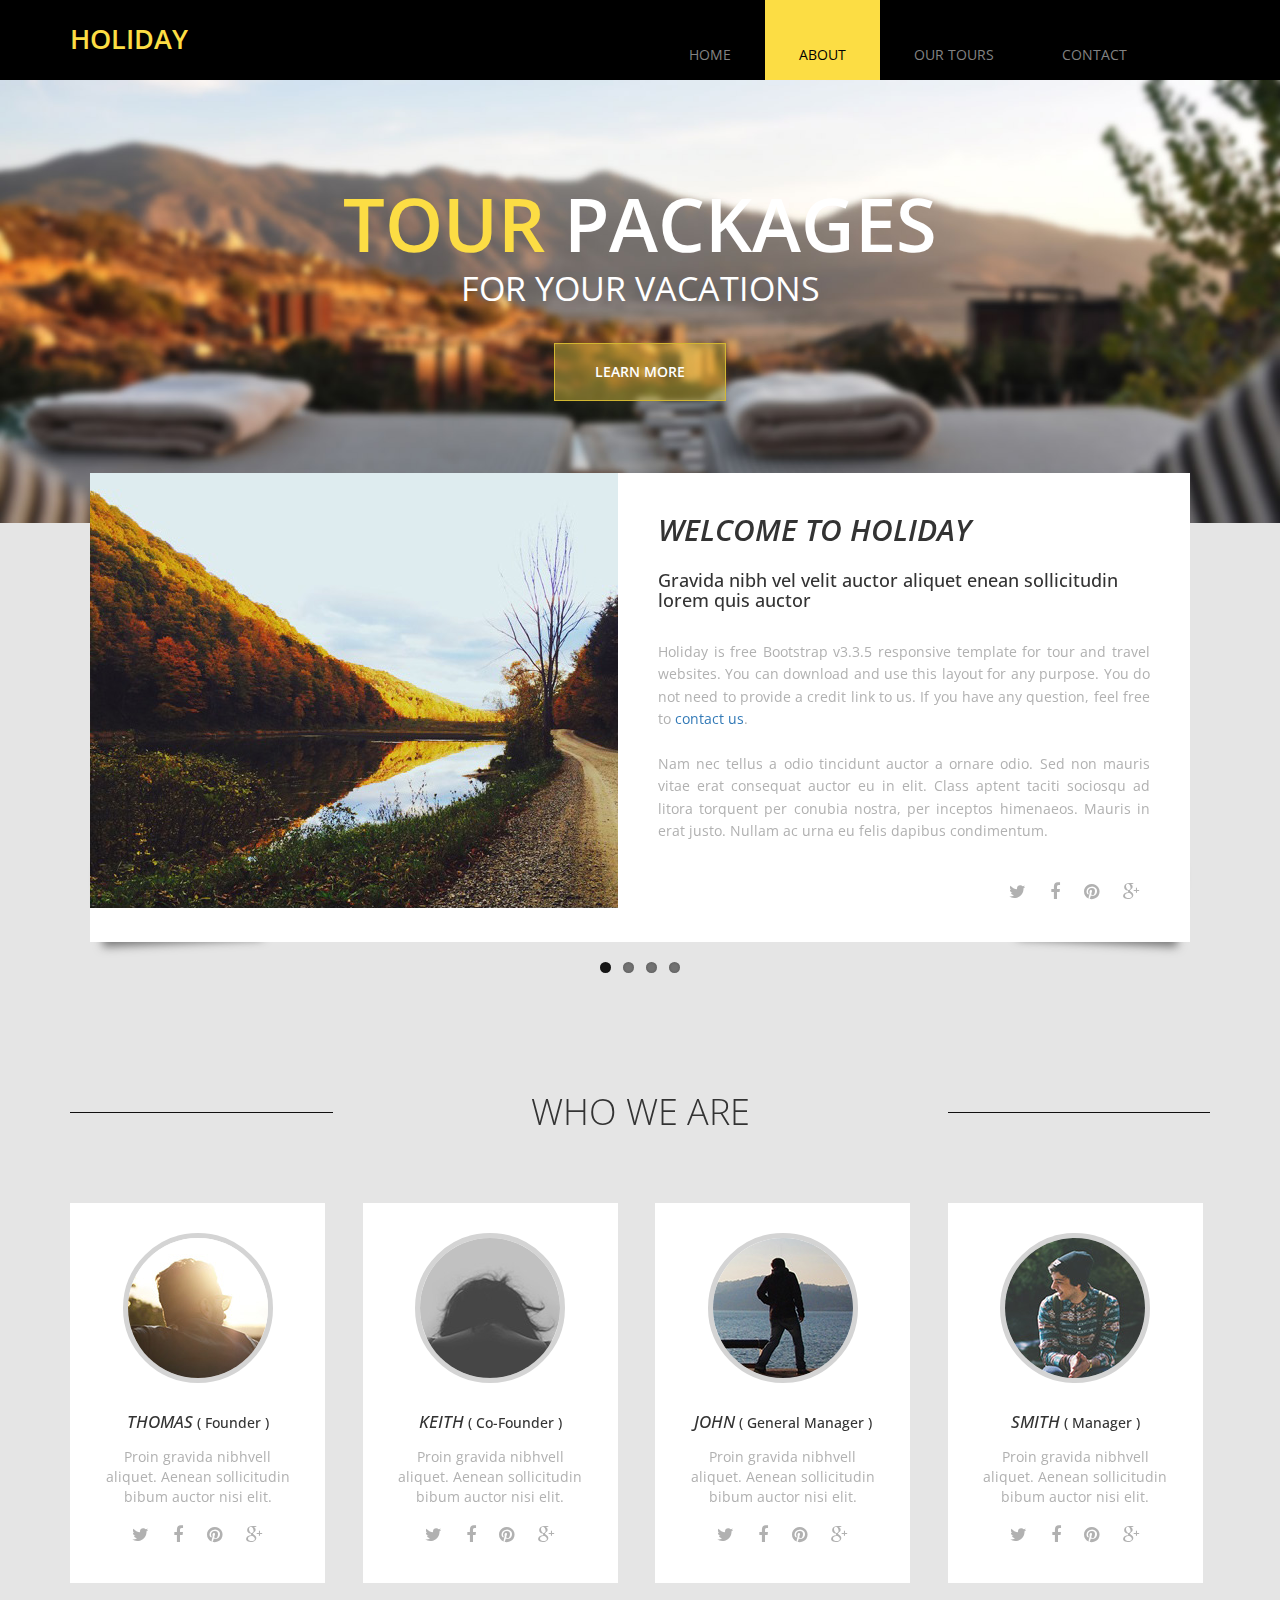
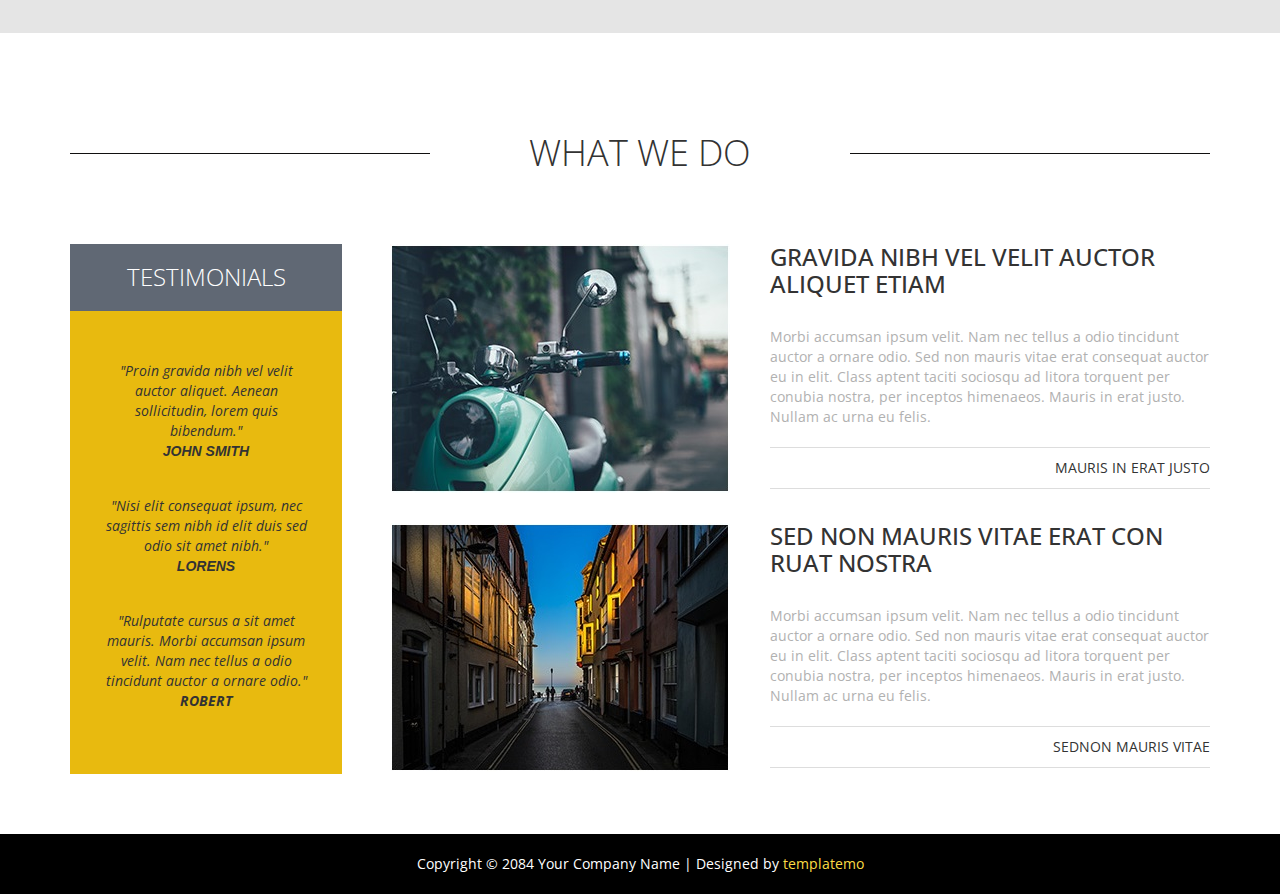
==== about.html @ 01694c29 "Initial commit" ====
<!DOCTYPE html>
<html lang="en">
<head>
  <meta charset="utf-8">
  <meta http-equiv="X-UA-Compatible" content="IE=edge">
  <meta name="viewport" content="width=device-width, initial-scale=1">
  <title>Holiday - About</title>
<!--
Holiday Template
http://www.templatemo.com/tm-475-holiday
-->
  <link href='http://fonts.googleapis.com/css?family=Open+Sans:400,300,400italic,600,700' rel='stylesheet' type='text/css'>
  <link href="css/font-awesome.min.css" rel="stylesheet">
  <link href="css/bootstrap.min.css" rel="stylesheet">
  <link href="css/bootstrap-datetimepicker.min.css" rel="stylesheet">  
  <link href="css/flexslider.css" rel="stylesheet">
  <link href="css/templatemo-style.css" rel="stylesheet">

  <!-- HTML5 shim and Respond.js for IE8 support of HTML5 elements and media queries -->
  <!-- WARNING: Respond.js doesn't work if you view the page via file:// -->
    <!--[if lt IE 9]>
    <script src="https://oss.maxcdn.com/html5shiv/3.7.2/html5shiv.min.js"></script>
    <script src="https://oss.maxcdn.com/respond/1.4.2/respond.min.js"></script>
    <![endif]-->

  </head>
  <body class="tm-gray-bg">
  	<!-- Header -->
  	<div class="tm-header">
  		<div class="container">
  			<div class="row">
  				<div class="col-lg-6 col-md-4 col-sm-3 tm-site-name-container">
  					<a href="#" class="tm-site-name">Holiday</a>	
  				</div>
	  			<div class="col-lg-6 col-md-8 col-sm-9">
	  				<div class="mobile-menu-icon">
		              <i class="fa fa-bars"></i>
		            </div>
	  				<nav class="tm-nav">
						<ul>
							<li><a href="index.html">Home</a></li>
							<li><a href="about.html" class="active">About</a></li>
							<li><a href="tours.html">Our Tours</a></li>
							<li><a href="contact.html">Contact</a></li>
						</ul>
					</nav>		
	  			</div>				
  			</div>
  		</div>	  	
  	</div>
	
	<!-- Banner -->
	<section class="tm-banner">
		<!-- Flexslider -->
		<div class="flexslider flexslider-banner">
		  <ul class="slides">
		    <li>
			    <div class="tm-banner-inner">
					<h1 class="tm-banner-title"><span class="tm-yellow-text">Tour</span> Packages</h1>
					<p class="tm-banner-subtitle">For Your Vacations</p>
					<a href="#more" class="tm-banner-link">Learn More</a>	
				</div>
		      <img src="img/banner-3.jpg" />
		    </li>
		    <li>
			    <div class="tm-banner-inner">
					<h1 class="tm-banner-title">Lorem <span class="tm-yellow-text">Ipsum</span> Dolor</h1>
					<p class="tm-banner-subtitle">Wonderful Destinations</p>
					<a href="#more" class="tm-banner-link">Learn More</a>	
				</div>
		      <img src="img/banner-2.jpg" />
		    </li>
		    <li>
			    <div class="tm-banner-inner">
					<h1 class="tm-banner-title">Proin <span class="tm-yellow-text">Gravida</span> Nibhvell</h1>
					<p class="tm-banner-subtitle">Velit Auctor</p>
					<a href="#more" class="tm-banner-link">Learn More</a>	
				</div>
		      <img src="img/banner-1.jpg" />
		    </li>
		  </ul>
		</div>		
	</section>

	<!-- gray bg -->	
	<section class="container tm-home-section-1" id="more">
		<div class="row">
			<!-- slider -->
			<div class="flexslider flexslider-about effect2">
			  <ul class="slides">
			    <li>
			      <img src="img/about-1.jpg" alt="image" />
			      <div class="flex-caption">
			      	<h2 class="slider-title">Welcome To Holiday</h2>
			      	<h3 class="slider-subtitle">Gravida nibh vel velit auctor aliquet enean sollicitudin lorem quis auctor</h3>
			      	<p class="slider-description">Holiday is free Bootstrap v3.3.5 responsive template for tour and travel websites. You can download and use this layout for any purpose. You do not need to provide a credit link to us. If you have any question, feel free to <a href="http://www.facebook.com/templatemo" target="_parent">contact us</a>. <br><br>
                    Nam nec tellus a odio tincidunt auctor a ornare odio. Sed non mauris vitae erat consequat auctor eu in elit. Class aptent taciti sociosqu ad litora torquent per conubia nostra, per inceptos himenaeos. Mauris in erat justo. Nullam ac urna eu felis dapibus condimentum.</p>
			      	<div class="slider-social">
			      		<a href="#" class="tm-social-icon"><i class="fa fa-twitter"></i></a>
			      		<a href="#" class="tm-social-icon"><i class="fa fa-facebook"></i></a>
			      		<a href="#" class="tm-social-icon"><i class="fa fa-pinterest"></i></a>
			      		<a href="#" class="tm-social-icon"><i class="fa fa-google-plus"></i></a>
			      	</div>
			      </div>			      
			    </li>
			    <li>
			      <img src="img/about-1.jpg" alt="image" />
			      <div class="flex-caption">
			      	<h2 class="slider-title">Thank you for choosing us!</h2>
			      	<h3 class="slider-subtitle">Gravida nibh vel velit auctor aliquet enean sollicitudin lorem quis auctor, nisi elit consequat ipsum</h3>
			      	<p class="slider-description">Morbi accumsan ipsum velit. Nam nec tellus a odio tincidunt auctor a ornare odio. Sed non mauris vitae erat consequat auctor eu in elit. Class aptent taciti sociosqu ad litora torquent per conubia nostra, per inceptos himenaeos.<br><br>
                    Mauris in erat justo. Nullam ac urna eu felis dapibus condimentum sit amet a augue. Sed non neque elit. Sed ut imperdiet nisi. Proin condimentum fermentum nunc. Etiam pharetra, erat sed fermentum feugiat, velit mauris gestas quam, ut aliquam massa nisi.</p>
			      	<div class="slider-social">
			      		<a href="#" class="tm-social-icon"><i class="fa fa-twitter"></i></a>
			      		<a href="#" class="tm-social-icon"><i class="fa fa-facebook"></i></a>
			      		<a href="#" class="tm-social-icon"><i class="fa fa-pinterest"></i></a>
			      		<a href="#" class="tm-social-icon"><i class="fa fa-google-plus"></i></a>
			      	</div>
			      </div>			      
			    </li>
			    <li>
			      <img src="img/about-1.jpg" alt="image" />
			      <div class="flex-caption">
			      	<h2 class="slider-title">More Programs to come</h2>
			      	<h3 class="slider-subtitle">Gravida nibh vel velit auctor aliquet enean sollicitudin lorem quis auctor, nisi elit consequat ipsum</h3>
			      	<p class="slider-description">Morbi accumsan ipsum velit. Nam nec tellus a odio tincidunt auctor a ornare odio. Sed non mauris vitae erat consequat auctor eu in elit. Class aptent taciti sociosqu ad litora torquent per conubia nostra, per inceptos himenaeos. Mauris in erat justo. Nullam ac urna eu felis dapibus condimentum sit amet a augue. Sed non neque elit. Sed ut imperdiet nisi. Proin condimentum fermentum nunc. Etiam pharetra, erat sed fermentum feugiat, velit mauris gestas quam, ut aliquam massa nisi.</p>
			      	<div class="slider-social">
			      		<a href="#" class="tm-social-icon"><i class="fa fa-twitter"></i></a>
			      		<a href="#" class="tm-social-icon"><i class="fa fa-facebook"></i></a>
			      		<a href="#" class="tm-social-icon"><i class="fa fa-pinterest"></i></a>
			      		<a href="#" class="tm-social-icon"><i class="fa fa-google-plus"></i></a>
			      	</div>
			      </div>			      
			    </li>
			    <li>
			      <img src="img/about-1.jpg" alt="image" />
			      <div class="flex-caption">
			      	<h2 class="slider-title">Tour and Travel</h2>
			      	<h3 class="slider-subtitle">Gravida nibh vel velit auctor aliquet enean sollicitudin lorem quis auctor, nisi elit consequat ipsum</h3>
			      	<p class="slider-description">Morbi accumsan ipsum velit. Nam nec tellus a odio tincidunt auctor a ornare odio. Sed non mauris vitae erat consequat auctor eu in elit. Class aptent taciti sociosqu ad litora torquent per conubia nostra, per inceptos himenaeos. Mauris in erat justo. Nullam ac urna eu felis dapibus condimentum sit amet a augue. Sed non neque elit. Sed ut imperdiet nisi. Proin condimentum fermentum nunc. Etiam pharetra, erat sed fermentum feugiat, velit mauris gestas quam, ut aliquam massa nisi.</p>
			      	<div class="slider-social">
			      		<a href="#" class="tm-social-icon"><i class="fa fa-twitter"></i></a>
			      		<a href="#" class="tm-social-icon"><i class="fa fa-facebook"></i></a>
			      		<a href="#" class="tm-social-icon"><i class="fa fa-pinterest"></i></a>
			      		<a href="#" class="tm-social-icon"><i class="fa fa-google-plus"></i></a>
			      	</div>
			      </div>			      
			    </li>
			  </ul>
			</div>
		</div>
	
		<div class="section-margin-top about-section">
			<div class="row">				
				<div class="tm-section-header">
					<div class="col-lg-3 col-md-3 col-sm-3"><hr></div>
					<div class="col-lg-6 col-md-6 col-sm-6"><h2 class="tm-section-title">Who We Are</h2></div>
					<div class="col-lg-3 col-md-3 col-sm-3"><hr></div>	
				</div>
			</div>
			<div class="row">
				<div class="col-lg-3 col-md-3 col-sm-6 col-xs-12">
					<div class="tm-about-box-1">
						<a href="#"><img src="img/about-4.jpg" alt="img" class="tm-about-box-1-img"></a>
						<h3 class="tm-about-box-1-title">Thomas <span>( Founder )</span></h3>
						<p class="margin-bottom-15 gray-text">Proin gravida nibhvell aliquet. Aenean sollicitudin bibum auctor nisi elit.</p>
						<div class="gray-text">
							<a href="#" class="tm-social-icon"><i class="fa fa-twitter"></i></a>
							<a href="#" class="tm-social-icon"><i class="fa fa-facebook"></i></a>
							<a href="#" class="tm-social-icon"><i class="fa fa-pinterest"></i></a>
							<a href="#" class="tm-social-icon"><i class="fa fa-google-plus"></i></a>
						</div>
					</div>
				</div>
				<div class="col-lg-3 col-md-3 col-sm-6 col-xs-12">
					<div class="tm-about-box-1">
						<a href="#"><img src="img/about-5.jpg" alt="img" class="tm-about-box-1-img"></a>
						<h3 class="tm-about-box-1-title">Keith <span>( Co-Founder )</span></h3>
						<p class="margin-bottom-15 gray-text">Proin gravida nibhvell aliquet. Aenean sollicitudin bibum auctor nisi elit.</p>
						<div class="gray-text">
							<a href="#" class="tm-social-icon"><i class="fa fa-twitter"></i></a>
							<a href="#" class="tm-social-icon"><i class="fa fa-facebook"></i></a>
							<a href="#" class="tm-social-icon"><i class="fa fa-pinterest"></i></a>
							<a href="#" class="tm-social-icon"><i class="fa fa-google-plus"></i></a>
						</div>
					</div>
				</div>
				<div class="col-lg-3 col-md-3 col-sm-6 col-xs-12">
					<div class="tm-about-box-1">
						<a href="#"><img src="img/about-6.jpg" alt="img" class="tm-about-box-1-img"></a>
						<h3 class="tm-about-box-1-title">John <span>( General Manager )</span></h3>
						<p class="margin-bottom-15 gray-text">Proin gravida nibhvell aliquet. Aenean sollicitudin bibum auctor nisi elit.</p>
						<div class="gray-text">
							<a href="#" class="tm-social-icon"><i class="fa fa-twitter"></i></a>
							<a href="#" class="tm-social-icon"><i class="fa fa-facebook"></i></a>
							<a href="#" class="tm-social-icon"><i class="fa fa-pinterest"></i></a>
							<a href="#" class="tm-social-icon"><i class="fa fa-google-plus"></i></a>
						</div>
					</div>
				</div>
				<div class="col-lg-3 col-md-3 col-sm-6 col-xs-12">
					<div class="tm-about-box-1">
						<a href="#"><img src="img/about-7.jpg" alt="img" class="tm-about-box-1-img"></a>
						<h3 class="tm-about-box-1-title">Smith <span>( Manager )</span></h3>
						<p class="margin-bottom-15 gray-text">Proin gravida nibhvell aliquet. Aenean sollicitudin bibum auctor nisi elit.</p>
						<div class="gray-text">
							<a href="#" class="tm-social-icon"><i class="fa fa-twitter"></i></a>
							<a href="#" class="tm-social-icon"><i class="fa fa-facebook"></i></a>
							<a href="#" class="tm-social-icon"><i class="fa fa-pinterest"></i></a>
							<a href="#" class="tm-social-icon"><i class="fa fa-google-plus"></i></a>
						</div>
					</div>
				</div>
			</div>		
		</div>
	</section>		
	
	<!-- white bg -->
	<section class="tm-white-bg section-padding-bottom">
		<div class="container">
			<div class="row">
				<div class="tm-section-header section-margin-top">
					<div class="col-lg-4 col-md-3 col-sm-3"><hr></div>
					<div class="col-lg-4 col-md-6 col-sm-6"><h2 class="tm-section-title">What we do</h2></div>
					<div class="col-lg-4 col-md-3 col-sm-3"><hr></div>	
				</div>				
			</div>
			<div class="row">
				<!-- Testimonial -->
				<div class="col-lg-12">
					<div class="tm-what-we-do-right">
						<div class="tm-about-box-2 margin-bottom-30">
							<img src="img/about-2.jpg" alt="image" class="tm-about-box-2-img">
							<div class="tm-about-box-2-text">
								<h3 class="tm-about-box-2-title">Gravida Nibh Vel Velit Auctor Aliquet Etiam</h3>
				                <p class="tm-about-box-2-description gray-text">Morbi accumsan ipsum velit. Nam nec tellus a odio tincidunt auctor a ornare odio. Sed non mauris vitae erat consequat auctor eu in elit. Class aptent taciti sociosqu ad litora torquent per conubia nostra, per inceptos himenaeos. Mauris in erat justo. Nullam ac urna eu felis.</p>
				                <p class="tm-about-box-2-footer">Mauris In Erat Justo</p>	
							</div>		                
						</div>
						<div class="tm-about-box-2">
							<img src="img/about-3.jpg" alt="image" class="tm-about-box-2-img">
							<div class="tm-about-box-2-text">
								<h3 class="tm-about-box-2-title">Sed Non Mauris Vitae Erat Con Ruat Nostra</h3>
				                <p class="tm-about-box-2-description gray-text">Morbi accumsan ipsum velit. Nam nec tellus a odio tincidunt auctor a ornare odio. Sed non mauris vitae erat consequat auctor eu in elit. Class aptent taciti sociosqu ad litora torquent per conubia nostra, per inceptos himenaeos. Mauris in erat justo. Nullam ac urna eu felis.</p>
				                <p class="tm-about-box-2-footer">Sednon Mauris Vitae</p>	
							</div>		                
						</div>
					</div>
					<div class="tm-testimonials-box">
						<h3 class="tm-testimonials-title">Testimonials</h3>
						<div class="tm-testimonials-content">
							<div class="tm-testimonial">
								<p>"Proin gravida nibh vel velit auctor aliquet. Aenean sollicitudin, lorem quis bibendum."</p>
		                		<strong class="text-uppercase">John Smith</strong>	
							</div>
							<div class="tm-testimonial">
								<p>"Nisi elit consequat ipsum, nec sagittis sem nibh id elit duis sed odio sit amet nibh."</p>
			                	<strong class="text-uppercase">Lorens</strong>		
							</div>
	       					<div class="tm-testimonial">
	       						<p>"Rulputate cursus a sit amet mauris. Morbi accumsan ipsum velit. Nam nec tellus a odio tincidunt auctor a ornare odio."<p>
	                			<strong class="text-uppercase">Robert</strong>
	       					</div>                	
						</div>
					</div>	
				</div>							
			</div>			
		</div>
	</section>
	<footer class="tm-black-bg">
		<div class="container">
			<div class="row">
				<p class="tm-copyright-text">Copyright &copy; 2084 Your Company Name 
                
                | Designed by <a rel="nofollow" href="http://www.templatemo.com" target="_parent">templatemo</a></p>
			</div>
		</div>		
	</footer>
	<script type="text/javascript" src="js/jquery-1.11.2.min.js"></script>      		<!-- jQuery -->
  	<script type="text/javascript" src="js/bootstrap.min.js"></script>					<!-- bootstrap js -->
  	<script type="text/javascript" src="js/jquery.flexslider-min.js"></script>			<!-- flexslider js -->
  	<script type="text/javascript" src="js/templatemo-script.js"></script>      		<!-- Templatemo Script -->
	<script>
		$(function() {

			// https://css-tricks.com/snippets/jquery/smooth-scrolling/
		  	$('a[href*=#]:not([href=#])').click(function() {
			    if (location.pathname.replace(/^\//,'') == this.pathname.replace(/^\//,'') && location.hostname == this.hostname) {
			      var target = $(this.hash);
			      target = target.length ? target : $('[name=' + this.hash.slice(1) +']');
			      if (target.length) {
			        $('html,body').animate({
			          scrollTop: target.offset().top
			        }, 1000);
			        return false;
			      }
			    }
		  	});		  	
		});
		$(window).load(function(){
			// Flexsliders
		  	$('.flexslider.flexslider-banner').flexslider({
			    controlNav: false
		    });
		  	$('.flexslider').flexslider({
		    	animation: "slide",
		    	directionNav: false,
		    	slideshow: false
		  	});
		});
	</script>
 </body>
 </html>
---- css/templatemo-style.css ----
/** 
 * Holiday Template
 * http://www.templatemo.com/tm-475-holiday
 *
 * COLOR CODES
 * Yellow	#FCDD44
 *
 */

/* CSS Resets */ 
ul,p {
	margin: 0; 
	padding: 0;
}
h1,h2,h3 {
	margin: 0;
	padding: 0;
}
h1,h2,h3,a,p { font-family: 'Open Sans', sans-serif; }
a:hover,
a:focus {
	text-decoration: none;
}

/* Header & Nav */
body { overflow-x: hidden; }
.tm-header {
	background: #000000;
	height: 80px;
	position: relative;
	z-index: 100;
}
.tm-site-name-container { padding-top: 20px; }
.tm-site-name {
	color: #FCDD44;
	font-size: 27px;
	font-weight: 600;
	text-transform: uppercase;
}
.tm-site-name:hover,
.tm-site-name:focus {
	color: #FF720B;
}
.mobile-menu-icon { display: none; }
.tm-nav {
	display: block;
	overflow: hidden;
}
.tm-nav li {
	list-style: none;
	float: left;
}
.tm-nav li a {
	color: #838383;
	display: block;
	padding: 45px 34px 15px 34px;
	text-transform: uppercase;
	transition: all 0.3s ease;
}
.tm-nav li a.active,
.tm-nav li a:focus,
.tm-nav li a:hover {
	background: #FCDD44;
	color: #000;
}

/* Banner */
.tm-banner-inner {
    height: auto;
    margin: auto;
    position: absolute;
    top: -20px;
    left: 0px;
    bottom: 0px;
    right: 0px;
    display: -webkit-flex;
    display: -ms-flexbox;
    display: flex;
    -webkit-flex-direction: column;
        -ms-flex-direction: column;
            flex-direction: column;
    -webkit-align-items: center;
        -ms-flex-align: center;
            align-items: center;
    -webkit-justify-content: center;
        -ms-flex-pack: center;
            justify-content: center;
}
.tm-banner-title,
.tm-banner-subtitle,
.tm-banner-link {
	text-transform: uppercase;
}
.tm-banner-title,
.tm-banner-subtitle {
	color: white;
}
.tm-banner-title {	
	font-size: 74px;
	font-weight: 600;
}
.tm-banner-subtitle { font-size: 34px; }
.tm-yellow-text { color: #FCDD44; }
.tm-banner-link {
	background: rgba(252, 221, 68, 0.39) none repeat scroll 0% 0%;
	border: 1px solid #D2B731;
	color: #FFF;
	font-weight: 600;
	display: inline-block;
	padding: 18px 40px;
	margin-top: 30px;
	transition: all 0.3s ease;
}
.tm-banner-link:hover,
.tm-banner-link:focus {
	background: rgba(252, 221, 68, 1);
	color: #000;
}
.flexslider.flexslider-banner {
	max-width: 100%;
	height: 100%;
	z-index: 0;
}
.flexslider.flexslider-banner .slides > li {
	text-align: center;
}
.flexslider.flexslider-banner .flex-direction-nav a:before {
	color: #FCDD44;
}
.flex-direction-nav a {
	height: 50px;
}

/* Section 1, index.html */
.tm-gray-bg { background-color: #E5E5E5; }
.tm-home-section-1 {
	position: relative;
	top: -50px;
}
.form-control {	border-radius: 0; }
.form-control:focus {
	border-color: #FCDD44;
	box-shadow: 0px 1px 1px rgba(0, 0, 0, 0.075) inset, 0px 0px 8px rgba(252, 221, 68, 0.6);
}
.tm-yellow-gradient-bg {
	/* Permalink - use to edit and share this gradient: http://colorzilla.com/gradient-editor/#f5d11d+0,f3d10e+1,efcf1c+2,fccd0d+4,f7ca0d+5,f9cb1e+6,f7cb10+7,f8cc14+8,f0c40c+54,edc50c+55,e9c108+71,ecc008+78,e6be06+91,e9bd06+93,e8bc06+100 */
	background: #f5d11d; /* Old browsers */ /* FF3.6+ */ /* Chrome,Safari4+ */ /* Chrome10+,Safari5.1+ */ /* Opera 11.10+ */ /* IE10+ */
	background: linear-gradient(to bottom,  #f5d11d 0%,#f3d10e 1%,#efcf1c 2%,#fccd0d 4%,#f7ca0d 5%,#f9cb1e 6%,#f7cb10 7%,#f8cc14 8%,#f0c40c 54%,#edc50c 55%,#e9c108 71%,#ecc008 78%,#e6be06 91%,#e9bd06 93%,#e8bc06 100%); /* W3C */
	filter: progid:DXImageTransform.Microsoft.gradient( startColorstr='#f5d11d', endColorstr='#e8bc06',GradientType=0 ); /* IE6-9 */
}
.tm-green-gradient-bg {
	/* Permalink - use to edit and share this gradient: http://colorzilla.com/gradient-editor/#2ec66b+0,2dc970+1,2ac96c+2,2bc76e+4,2bc869+5,2ac871+6,29c86c+7,28c76b+15,2bc76c+16,21bb61+73,1eb860+100 */
	background: #2ec66b; /* Old browsers */ /* FF3.6+ */ /* Chrome,Safari4+ */ /* Chrome10+,Safari5.1+ */ /* Opera 11.10+ */ /* IE10+ */
	background: linear-gradient(to bottom,  #2ec66b 0%,#2dc970 1%,#2ac96c 2%,#2bc76e 4%,#2bc869 5%,#2ac871 6%,#29c86c 7%,#28c76b 15%,#2bc76c 16%,#21bb61 73%,#1eb860 100%); /* W3C */
	filter: progid:DXImageTransform.Microsoft.gradient( startColorstr='#2ec66b', endColorstr='#1eb860',GradientType=0 ); /* IE6-9 */
}
.tm-red-gradient-bg {
	/* Permalink - use to edit and share this gradient: http://colorzilla.com/gradient-editor/#e97262+0,ef6865+1,ed6c5f+2,f07162+4,f17062+5,eb6f67+6,ec6c5f+7,ec6b5e+18,eb5d4f+56,e95242+100 */
	background: #e97262; /* Old browsers */ /* FF3.6+ */ /* Chrome,Safari4+ */ /* Chrome10+,Safari5.1+ */ /* Opera 11.10+ */ /* IE10+ */
	background: linear-gradient(to bottom,  #e97262 0%,#ef6865 1%,#ed6c5f 2%,#f07162 4%,#f17062 5%,#eb6f67 6%,#ec6c5f 7%,#ec6b5e 18%,#eb5d4f 56%,#e95242 100%); /* W3C */
	filter: progid:DXImageTransform.Microsoft.gradient( startColorstr='#e97262', endColorstr='#e95242',GradientType=0 ); /* IE6-9 */
}
.tm-yellow-gradient-bg,
.tm-green-gradient-bg,
.tm-red-gradient-bg {
	display: -webkit-flex;
	display: -ms-flexbox;
	display: flex;
	-webkit-align-items: center;
	    -ms-flex-align: center;
	        align-items: center;
	height: 88px;
}
.tm-city-price-container {
	padding: 30px 0;
	font-size: 16px;
	color: white;
	text-transform: uppercase;
	-webkit-justify-content: space-around;
	    -ms-flex-pack: distribute;
	        justify-content: space-around;
}
.tm-city-price-container:hover { font-weight: 600; }
.tm-yellow-btn {
	width: 130px;
	height: 40px;
	background-color: #F5D338;
	border: medium none;
	color: #5C4905;
	font-size: 12px;
	margin: 24px auto;
	text-transform: uppercase;
	box-shadow: 0px 0px 1px 0px rgba(0, 0, 0, 0.3);
}
.tm-yellow-btn:hover,
.tm-yellow-btn:focus {
	background-color: #F9E58B;
}
.tm-form-inner { padding: 35px 30px 5px; }

/*http://cssdeck.com/labs/different-css3-box-shadows-effects*/
/*==================================================
 * Effect 2
 * ===============================================*/
.effect2
{
  position: relative;
}
.effect2:before, .effect2:after
{
  z-index: -1;
  position: absolute;
  content: "";
  bottom: 15px;
  left: 10px;
  width: 50%;
  top: 80%;
  max-width:160px;
  background: #777;
  box-shadow: 0 15px 10px #777;
  -webkit-transform: rotate(-3deg);
  transform: rotate(-3deg);
}
.effect2:after
{
  -webkit-transform: rotate(3deg);
  transform: rotate(3deg);
  right: 10px;
  left: auto;
}
.tm-white-bg {
	background-color: #fff;
}
.tm-home-box-1 {
	width: 346px;
	height: 436px;
}
.tm-home-box-1-center {
	margin: 0 auto;
}
.tm-home-box-1-right,
.tm-home-box-2-right {
	margin-left: auto;
}
.input-group-addon { border-radius: 0; }
#hotelCarTabs {
	border-bottom: none;
	height: 52px;
}
#hotelCarTabs li {
	width: 50%;
	height: 100%;
}
#hotelCarTabs > li > a {
	margin-right: 0;
	padding-top: 15px;
	padding-bottom: 15px;
	text-align: center;
	text-transform: uppercase;
	background: transparent linear-gradient(to bottom, #F5D11D 0%, #F3D10E 1%, #EFCF1C 2%, #FCCD0D 4%, #F7CA0D 5%, #F9CB1E 6%, #F7CB10 7%, #F8CC14 8%, #F0C40C 54%, #EDC50C 55%, #E9C108 71%, #ECC008 78%, #E6BE06 91%, #E9BD06 93%, #E8BC06 100%) repeat scroll 0% 0%;
	border: none;
	border-radius: 0;
	color: #5C4905;
	font-weight: 600;
}
#hotelCarTabs > li > a:hover,
#hotelCarTabs > li > a:focus {
	border: none;
	background: #F9E58B;
}
#hotelCarTabs > li.active > a, 
#hotelCarTabs > li.active > a:focus, 
#hotelCarTabs > li.active > a:hover
{
	background: transparent;
	border: none;	
}
/* Footer */
.tm-black-bg { background-color: #000; }
.tm-copyright-text {
	color: white;
	text-align: center;
	padding-top: 20px;
	padding-bottom: 20px;
}
.tm-copyright-text a {
	color: #FCDD44;
}

.tm-copyright-text a:hover {
	color: white;
}

.hotel-search-form .form-group { margin-bottom: 30px; }

/*Section 2, index.html */
.section-margin-top { margin-top: 100px; }
hr { border-top: 1px solid #111010; }
.tm-section-header {
	margin-bottom: 70px;
	overflow: hidden;
}
.tm-section-title {
	text-align: center;
	text-transform: uppercase;
	font-size: 36px;
	font-weight: 300;
}
.tm-home-box-2 {
	background-color: white;
	max-width: 254px;
}
.tm-home-box-2 h3 {
	font-size: 14px;
	padding: 30px 25px;
	text-transform: uppercase;
}
.tm-date {
	color: #c3c3c3;
	padding: 10px 25px;
	text-transform: uppercase;
}
.tm-home-box-2-container {
	border-top: 1px solid #DDD;
	overflow: hidden;
}
.tm-home-box-2-link {
	display: inline-block;
	height: 100%;
	color: black;	
	transition: all 0.3s ease;
	text-align: center;
}
.tm-home-box-2-link:hover,
.tm-home-box-2-link:focus {
	color: #FCDD44;
}
.border-left { border-left: 1px solid #DDD; }
.border-right {	border-right: 1px solid #DDD; }
.tm-home-box-2-icon {
	padding: 20px;
	width: 60px;
	height: 60px;
	font-size: 1.4em;
}
.tm-home-box-2-description {
	display: inline-block;
	text-align: center;
	text-transform: uppercase;
	width: 125px;
	padding-bottom: 18px;
}
.tm-home-box-2-description.box-3 { width: 175px; }
.home-description {
	margin: 50px auto;
	padding: 0 30px;
	text-align: center;
}

.tm-home-box-3 {
	margin-bottom: 50px;
	max-width: 555px;
	overflow: hidden;
}
.tm-home-box-3-img-container { float: left; }
.tm-home-box-3-info {
    height: 225px;
    max-width: 305px;
    float: right;
    border: 1px solid #CCC;
	border-left: none;
}
.tm-home-box-3-description { padding: 40px 30px 44px; }
.section-padding-bottom { padding-bottom: 60px; }

/* Tours */
.tm-tours-box-1 {
	width: 100%;
	max-width: 532px;
	margin-bottom: 50px;
}
.tm-tours-box-1-info {
	background: white;
	padding: 40px;
	overflow: hidden;
}
.tm-tours-box-1-info-left,
.tm-tours-box-1-info-right {
	float: left;
	width: 50%;
}
.tm-tours-box-1-info-left {
	border-right: 1px solid #B1B1B1;
	padding-right: 30px;
}
.tm-tours-box-1-info-right { padding-left: 30px; }
.margin-bottom-20 { margin-bottom: 20px; }
.margin-bottom-30 { margin-bottom: 30px; }
.gray-text { color: #B1B1B1; }
.tours-1-description { line-height: 1.8; }
.tm-tours-box-1-link { overflow: hidden }
.tm-tours-box-1-link-left { 
	background-color: #1CA7C8;
	padding: 20px 30px;
	float: left;
	width: 75%;
	text-transform: uppercase;
}
.tm-tours-box-1-link-right {
	float: left;
	background-color: #1687A6;
	font-weight: 600;
	font-size: 18px;
	display: block;
	padding: 17px 30px;
	width: 25%;
	transition: all 0.3s;
	text-align: center;
}
.tm-tours-box-1-link-right:hover,
.tm-tours-box-1-link-right:focus {
	color: white;
	background-color: #1D98B9;
}
.tm-tours-box-1-link-left,
.tm-tours-box-1-link-right {
	color: white;
	height: 60px;
}
.tm-tours-box-2 {
	max-width: 254px;
	width: 100%;
}
.tm-tours-box-2-info h3 {
	font-size: 14px;
	text-transform: uppercase;
	padding-bottom: 20px;
	border-bottom: 1px solid #b1b1b1;
}
.tm-tours-box-2-info {
    padding: 20px;
    border-left: 1px solid #E4E4E4;
    border-right: 1px solid #E4E4E4;
}
.tm-tours-box-2-link {
	display: block;
	padding-top: 20px;
	padding-bottom: 20px;
	text-align: center;
	background-color: #8C8C8C;
	color: white;
	text-transform: uppercase;
	transition: all 0.3s ease;
}
.tm-tours-box-2-link:hover,
.tm-tours-box-2-link:focus {
	color: white;
	background-color: #E8BA0F;
}

.margin-bottom-15 { margin-bottom: 15px; }
.margin-bottom-5 { margin-bottom: 5px; }

/* About */
.about-section { margin-top: 150px; }
.tm-about-box-1 {
	background-color: white;
	width: 255px;
	height: 380px;
	padding: 30px;
	text-align: center;
}
.tm-about-box-1-img {
	display: block;
	margin: 0 auto 30px;
	border-radius: 50%;
	border: 5px solid #d4d4d4;
	transition: all 0.3s ease;
}
.tm-about-box-1-img:hover,
.tm-about-box-1-img:focus {
	border: 5px solid #E8BA0F;	
}
.tm-about-box-1-title {
	font-size: 17px;
	font-style: italic;
	text-transform: uppercase;
	margin-bottom: 15px;
}
.tm-about-box-1-title span {
	font-size: 14px;
	font-style: normal;
	text-transform: none;
}
.tm-social-icon {
	color: #B1B1B1;
	font-size: 18px;
	padding: 0 10px;
}
.tm-social-icon:hover {	color: #E8BA0F; }
.tm-testimonials-box {
	width: 272px;
	height: 530px;
	background-color: #E8BA0F;
	float: left;
}
.tm-testimonials-title {
	background-color: rgb(96, 104, 116);
	color: white;
	padding: 20px;
	text-align: center;
	text-transform: uppercase;
	font-weight: 300;
}
.tm-testimonials-content {
	padding: 30px;
	text-align: center;
	font-style: italic;
}
.tm-testimonial {
	padding-top: 20px;
	padding-bottom: 15px;
}
.tm-what-we-do-right {
	float: right;
	margin-left: 30px;
	max-width: 820px;
	width: 100%;
}
.tm-about-box-2 { overflow: hidden; }
.tm-about-box-2-img,
.tm-about-box-2-text {
	float: left;
}
.tm-about-box-2-text {
	margin-left: 40px;
	max-width: 440px;
	width: 100%;
}
.tm-about-box-2-title {
	text-transform: uppercase;
	text-align: left;
	margin-bottom: 30px;
}
.tm-about-box-2-description {
	text-align: left;
	margin-bottom: 20px;
}
.tm-about-box-2-footer {
	border-top: 1px solid #ddd;
	border-bottom: 1px solid #ddd;
	text-align: right;
	text-transform: uppercase;
	padding-top: 10px;
	padding-bottom: 10px;
}

/* Flexslider */
.flex-caption,
.flexslider.flexslider .slides img {
	float: left;
}
.flex-caption {
  width: 572px;
  padding: 40px;
  left: 0;
  bottom: 0;
  font-size: 14px;
  line-height: 18px;
}
.flexslider.flexslider-banner .slides img { 
	display: block;
	width: 100%; 
}
.flexslider {
	border: none;
	border-radius: 0;
	margin: 0 auto;	
	width: 100%;
}
.flexslider.flexslider-about {
	max-width: 1100px;
}
.flexslider.flexslider-about img {
	max-width: 528px;
}
.slider-title {
	font-style: italic;
	font-weight: 600;
	margin-bottom: 25px;
	text-transform: uppercase;
}
.slider-subtitle {
	font-size: 18px;
	margin-bottom: 30px;
	text-align: left;
}
.slider-description {
	color: #B1B1B1;
	line-height: 1.6;
	margin-bottom: 40px;
	text-align: justify;
}
.slider-social { text-align: right; }

/* Contact */
.tm-contact-box-1 {
	background-color: #F4F4F4;
	padding: 40px;
}
.contact-image { 
	float: left; 
	widthh: 100%;
	max-width: 494px;
}
.contact-text {
	float: left;
	margin-left: 40px;
	max-width: 550px;
	width: 100%;
}
.effect2-contact::before, 
.effect2-contact::after {
	max-width: 550px;
}
#google-map {
	height: 335px;
	width: 100%;
}
.tm-submit-btn {
	background: #f5d11d; /* Old browsers */ /* FF3.6+ */ /* Chrome,Safari4+ */ /* Chrome10+,Safari5.1+ */ /* Opera 11.10+ */ /* IE10+ */
	background: linear-gradient(to bottom,  #f5d11d 0%,#f3d10e 1%,#efcf1c 2%,#fccd0d 4%,#f7ca0d 5%,#f9cb1e 6%,#f7cb10 7%,#f8cc14 8%,#f0c40c 54%,#edc50c 55%,#e9c108 71%,#ecc008 78%,#e6be06 91%,#e9bd06 93%,#e8bc06 100%); /* W3C */
	filter: progid:DXImageTransform.Microsoft.gradient( startColorstr='#f5d11d', endColorstr='#e8bc06',GradientType=0 ); /* IE6-9 */
	width: 100%;
	border: none;
	height: 40px;
	text-transform: uppercase;
	font-style: italic;
	font-size: 12px;
	font-weight: 600;
}
.tm-submit-btn:hover { background: #f5d11d; }
.contact-social { margin-top: 20px; }
.contact-social .fa { color: white; }
.tm-social-facebook { background-color: #4A7DBB; }
.tm-social-dribbble { background-color: #E4588E; }
.tm-social-twitter { background-color: #77D1EE; }
.tm-social-instagram { background-color: #527AA1; }
.tm-social-google-plus { background-color: #CE5754; }
.contact-social .tm-social-icon {
    padding: 5px 0;
    width: 35px;
    height: 35px;
    display: inline-block;
    text-align: center;
    margin-right: 10px;
}
.contact-social .tm-social-icon:last-child { margin-right: 0; }

@media screen and (max-width: 1199px) {
	.tm-banner-title { font-size: 50px; }
	.tm-banner-subtitle { font-size: 30px; }
	.tm-home-section-1 { top: -20px; }
	.tm-home-box-1 {
		width: 300px;
		height: 388px;
	}
	.hotel-search-form .form-group { margin-bottom: 18px; }
	.tm-home-box-2-description { padding-bottom: 15px; }
	.tm-home-box-3 {
		margin-left: auto;
		margin-right: auto;
	}
	.tm-home-box-2-description.box-3 { width: 185px; }
	.tm-about-box-1 {
		width: 215px;
		padding: 24px 15px;
	}
	.tm-testimonials-box { width: 220px; }
	.tm-testimonials-content { padding: 20px; }
	.tm-what-we-do-right { max-width: 685px; }
	.tm-about-box-2-img {
		max-width: 280px;
		height: auto;
	}
	.tm-about-box-2-text { max-width: 360px; }
	.flex-caption {	
		padding: 25px; 
		max-width: 500px;
	}
	.flexslider.flexslider-about .slides img {
		max-width: 450px;
	}
	.slider-title {
		margin-bottom: 15px; 
	}
	.slider-subtitle { 
		margin-bottom: 20px;	
	}
	.slider-description {
		margin-bottom: 20px;
		line-height: 1.3;
	}
	.tm-contact-box-1 {	padding: 30px; }
	.contact-image { max-width: 450px; }
	.contact-text {	max-width: 400px; }
	.flexslider.flexslider-about .slides img { width: 450px;	}	
}

@media screen and (max-width: 1199px) and (min-width: 992px) {
	.tm-home-box-2-description { width: 94px; }
	.tm-home-box-2-icon {
		padding: 18px;
		width: 55px;
		height: 55px;
	}
	.tm-home-box-3-description { padding-bottom: 47px; }
}

@media screen and (max-width: 991px) {
	.tm-home-box-1 {
		margin-bottom: 50px;
		width: 346px;
		height: 436px;
	}
	.tm-home-box-2 { margin: 0 auto 30px; }
	.tm-home-box-2-description {
		width: 125px;
		vertical-align: top;
	}
	.tm-home-box-2-description.box-3 { width: 175px; }
	.hotel-search-form .form-group { margin-bottom: 30px; }
	.home-description {	margin: 40px auto 40px;	}
	.tm-tours-box-1-link-left {	width: 65%;	}
	.tm-tours-box-1-link-right { width: 35%; }
	.tm-tours-box-2 { margin: 0 auto 30px; }
	.tm-about-box-1 {
		margin: 0 auto 30px;
		width: 100%;
	}
	.tm-what-we-do-right {
		float: none;
		margin-left: 0;
		max-width: 100%;
	}
	.tm-about-box-2-img { max-width: 100%; }
	.tm-about-box-2-text { max-width: 340px; }
	.tm-testimonials-box {
	    max-width: 340px;
	    width: 100%;
	    margin: 30px auto 0;
	    float: none;
	    height: auto;
	}
	.flexslider.flexslider-about,
	.flexslider.flexslider-about .slides img, 
	.flex-caption {
		max-width: 528px;
		width: 100%;
	}
	.flexslider .slides img, 
	.flex-caption {
		width: 100%;
	}
	.contact-text {
		margin-left: 0;
		margin-top: 50px;
		max-width: 100%;
	}
	.tm-contact-form-input { margin-top: 50px; }
}

@media screen and (max-width: 767px) {
	
	/* http://www.impressivewebs.com/animate-display-block-none/
	 * Comment by Jon Christensen
	 */
	.tm-nav.show {
		opacity: 1;
		height: auto;
		transition: opacity 1s, height 0;
	}
	.tm-nav {
	    opacity: 0;
		transition: opacity 1s, height 0 1s;
		height: 0;
	    position: fixed;
	    z-index: 1000;
	    top: 69px;
	    right: 15px;
	    background: rgba(15,15,15,0.7);
	    transition: all 0.3s ease;
	}
	.tm-nav li { float: none; }
	.tm-nav li a {
		color: white;
	    display: block;
	    padding: 20px 30px 20px;
	}
	.mobile-menu-icon {
	    display: block;
	    cursor: pointer;
	    color: #FCDD44;
	    font-size: 30px;
	    position: fixed;
	    top: 15px;
	    right: 15px;
	    background-color: rgba(15, 15, 15, 0.7);
	    padding: 6px 15px;
	    z-index: 1000;
	}
	.- { height: 400px;	}
	.tm-banner-title { font-size: 40px;	}
	.tm-banner-subtitle { font-size: 24px; }
	.tm-banner-inner { top: 0; }
	.tm-banner-link {
		padding: 12px 30px;
		margin-top: 10px;
	}
/* 	.tm-banner, .flexslider.flexslider-banner .slides img { height: 500px; } */
	.tm-home-box-1 {
		margin-left: auto;
		margin-right: auto;
		max-width: 100%;
	}
	.tm-home-box-1-2 { height: auto; }
	.tm-tours-box-1 {
		margin-left: auto;
		margin-right: auto;
	}
	.tm-what-we-do-right { text-align: center; }
	.section-margin-top.about-section {	margin-top: 120px; }
	.tm-section-header { margin-bottom: 40px; }
	.tm-about-box-1 {
		width: 100%;
		max-width: 300px;
		padding: 30px;
	}
	.tm-about-box-2-img, 
	.tm-about-box-2-text {
		float: none;
	}
	.tm-about-box-2-text { margin: 30px auto; }
}

@media screen and (max-width: 600px) {
	.col-xxs-12 { width: 100%; }
	.section-margin-top { margin-top: 50px;	}
	.tm-banner-title {
    	font-size: 30px;
	}
	.tm-banner-subtitle { font-size: 16px; }
	.tm-banner-link { 
		padding: 10px 25px;
	}
	.tm-home-section-1 { top: 0; }
	.tm-home-box-3-img-container,
	.tm-home-box-3-info {
		float: none;
	}
	.tm-home-box-3-info {
		max-width: 250px;
		border: 1px solid #CCC;
		border-top: none;
	}
	.tm-home-box-3-description {
	    padding-top: 30px;
	    padding-bottom: 34px;
	}
	.tm-home-box-3 { max-width: 250px; }
	.tm-home-box-2-description.box-3 { width: 120px; }
}

@media screen and (max-width: 420px) {
	.tm-banner-title { font-size: 20px;	}
	.tm-banner-subtitle { font-size: 12px; }
	.tm-banner-link { padding: 5px 10px; }
	.tm-tours-box-1-info-left,
	.tm-tours-box-1-info-right {
		float: none;
		width: 100%;
	}
	.tm-tours-box-1-info-left {
		border-right: none;
		border-bottom: 1px solid #B1B1B1;
		padding-right: 0;
		padding-bottom: 30px;	
	}
	.tm-tours-box-1-info-right {
		padding-left: 0;
		padding-top: 30px;		
	}
	.tm-tours-box-1-link-left,
	.tm-tours-box-1-link-right {
		float: none;
		width: 100%;
		text-align: center;
	}
}

@media screen and (max-width: 400px) {
	.tm-section-title {	font-size: 28px; }
}
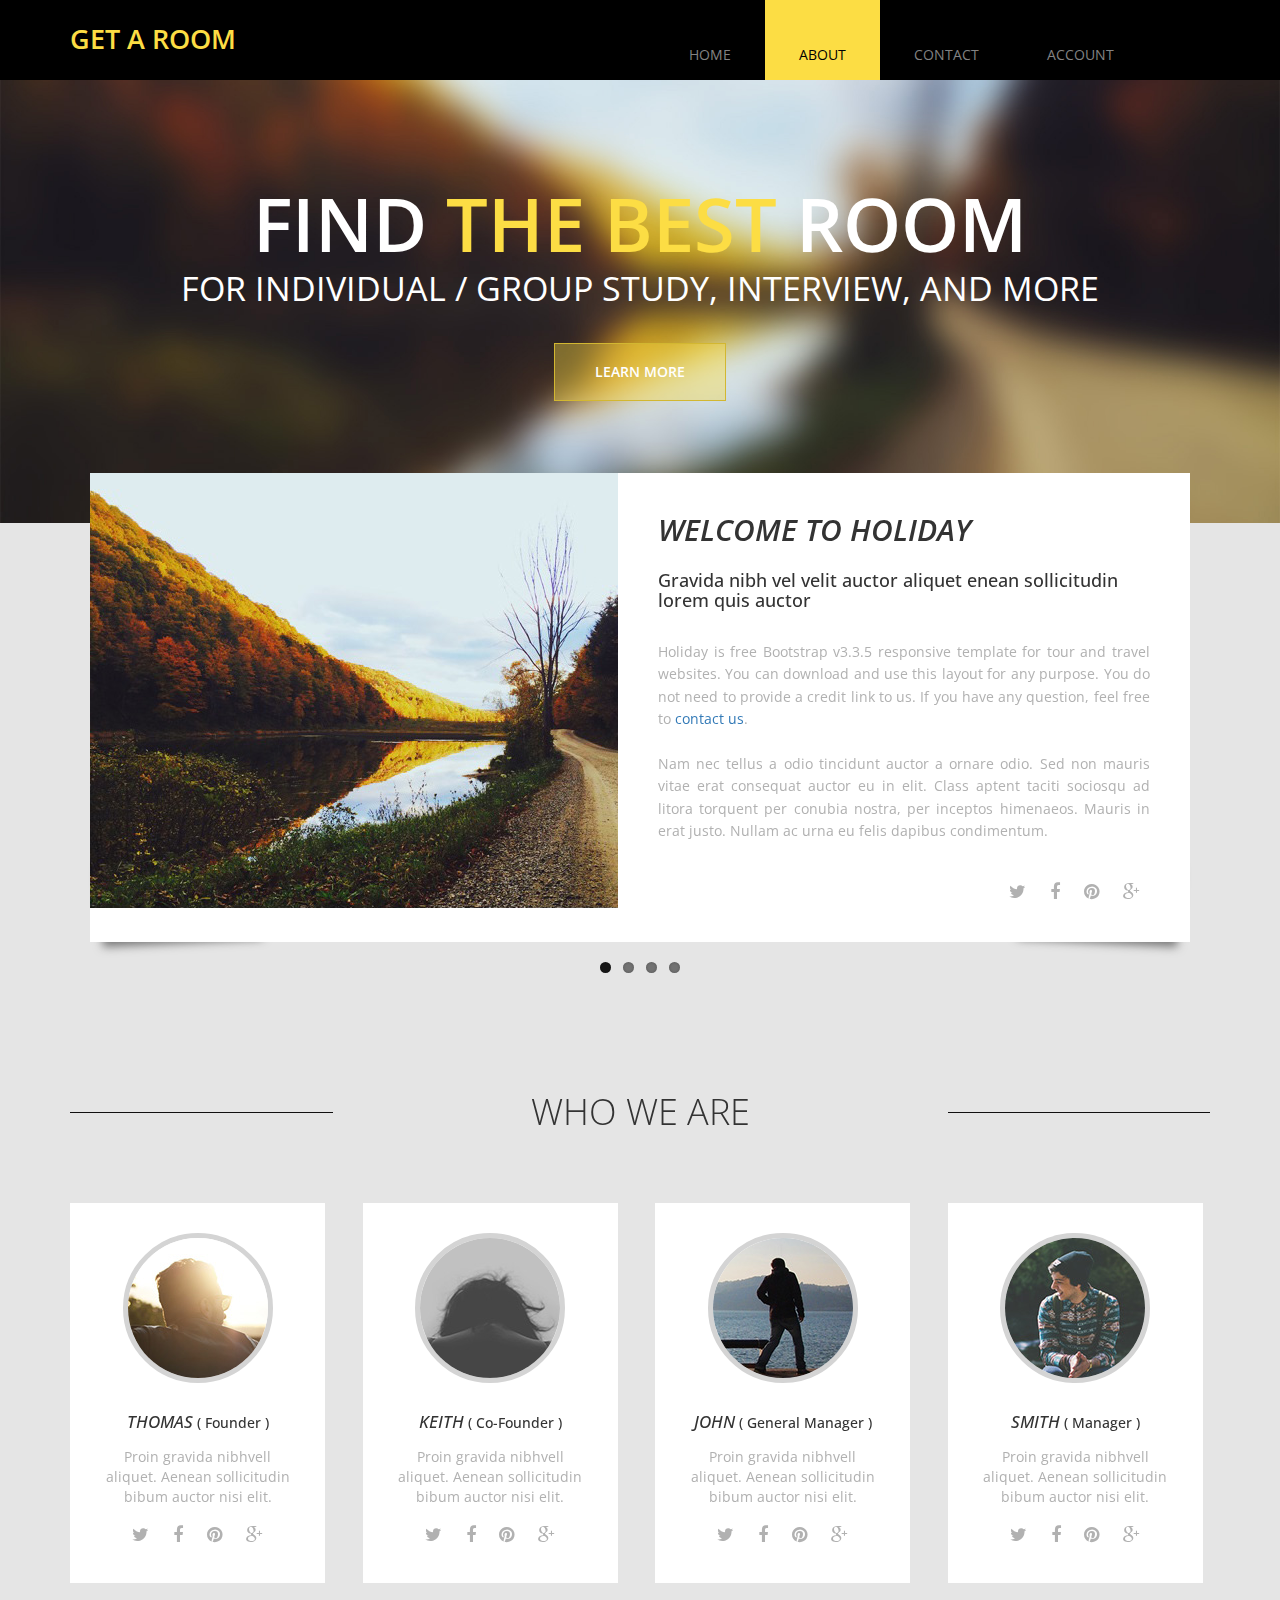
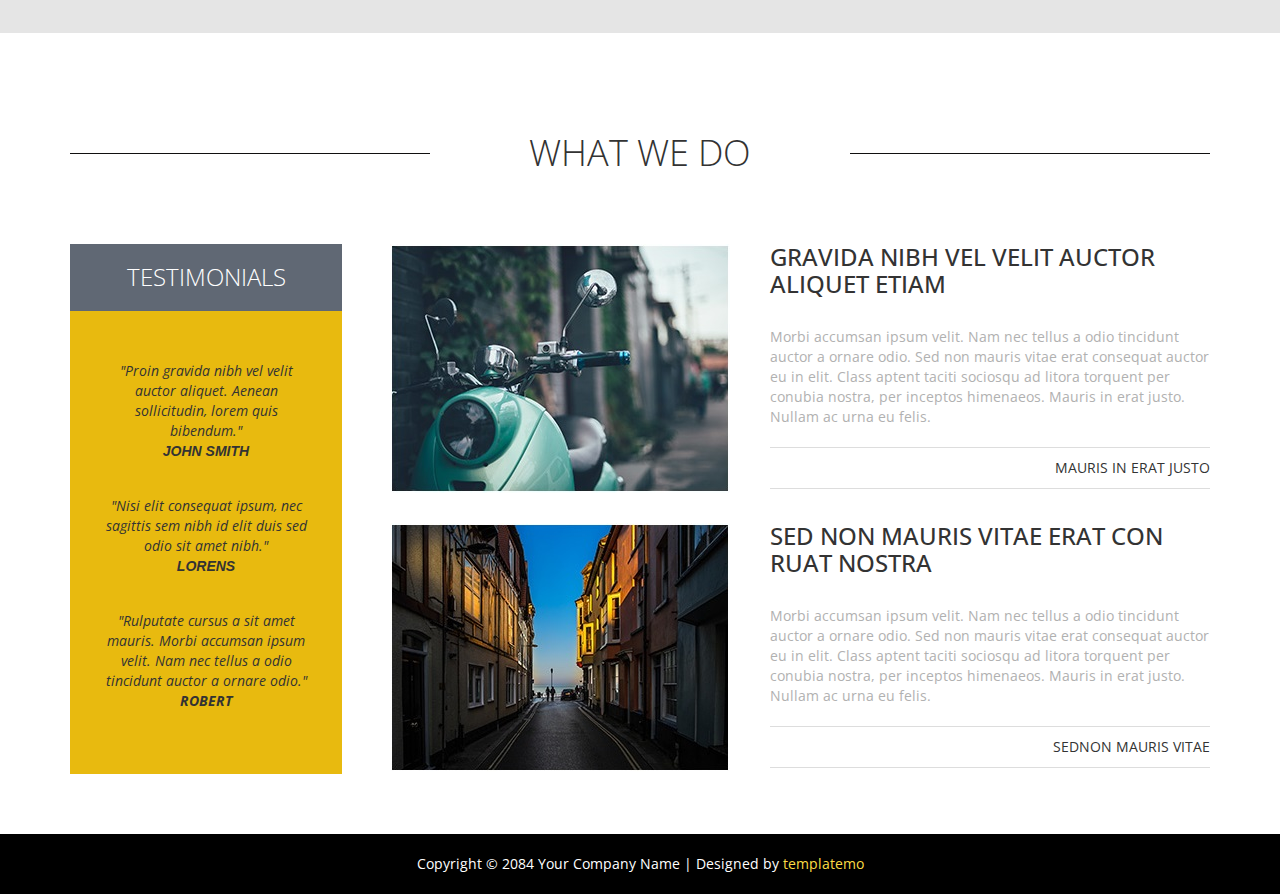
==== commit 00db2e34: "Add listing.html" ====
--- a/about.html
+++ b/about.html
@@ -30,7 +30,7 @@
   		<div class="container">
   			<div class="row">
   				<div class="col-lg-6 col-md-4 col-sm-3 tm-site-name-container">
-  					<a href="#" class="tm-site-name">Holiday</a>	
+  					<a href="#" class="tm-site-name">Get a room</a>	
   				</div>
 	  			<div class="col-lg-6 col-md-8 col-sm-9">
 	  				<div class="mobile-menu-icon">
@@ -40,8 +40,8 @@
 						<ul>
 							<li><a href="index.html">Home</a></li>
 							<li><a href="about.html" class="active">About</a></li>
-							<li><a href="tours.html">Our Tours</a></li>
 							<li><a href="contact.html">Contact</a></li>
+							<li><a href="">Account</a></li>
 						</ul>
 					</nav>		
 	  			</div>				
@@ -56,19 +56,19 @@
 		  <ul class="slides">
 		    <li>
 			    <div class="tm-banner-inner">
-					<h1 class="tm-banner-title"><span class="tm-yellow-text">Tour</span> Packages</h1>
-					<p class="tm-banner-subtitle">For Your Vacations</p>
+					<h1 class="tm-banner-title">Find <span class="tm-yellow-text">The Best</span> Room</h1>
+					<p class="tm-banner-subtitle">For individual / group study, interview, and more</p>
 					<a href="#more" class="tm-banner-link">Learn More</a>	
 				</div>
-		      <img src="img/banner-3.jpg" />
+				<img src="img/banner-1.jpg" alt="Image" />	
 		    </li>
 		    <li>
 			    <div class="tm-banner-inner">
-					<h1 class="tm-banner-title">Lorem <span class="tm-yellow-text">Ipsum</span> Dolor</h1>
-					<p class="tm-banner-subtitle">Wonderful Destinations</p>
+					<h1 class="tm-banner-title">Booking <span class="tm-yellow-text">on-campus</span> venues</h1>
+					<p class="tm-banner-subtitle">Made easy</p>
 					<a href="#more" class="tm-banner-link">Learn More</a>	
 				</div>
-		      <img src="img/banner-2.jpg" />
+		      <img src="img/banner-2.jpg" alt="Image" />
 		    </li>
 		    <li>
 			    <div class="tm-banner-inner">
@@ -76,10 +76,10 @@
 					<p class="tm-banner-subtitle">Velit Auctor</p>
 					<a href="#more" class="tm-banner-link">Learn More</a>	
 				</div>
-		      <img src="img/banner-1.jpg" />
+		      <img src="img/banner-3.jpg" alt="Image" />
 		    </li>
 		  </ul>
-		</div>		
+		</div>	
 	</section>
 
 	<!-- gray bg -->	
--- a/css/templatemo-style.css
+++ b/css/templatemo-style.css
@@ -137,10 +137,16 @@
 	position: relative;
 	top: -50px;
 }
-.form-control {	border-radius: 0; }
+.form-control {	
+	border-radius: 0;
+}
 .form-control:focus {
 	border-color: #FCDD44;
 	box-shadow: 0px 1px 1px rgba(0, 0, 0, 0.075) inset, 0px 0px 8px rgba(252, 221, 68, 0.6);
+}
+.time {
+	width: 42%;
+	display: inline;
 }
 .tm-yellow-gradient-bg {
 	/* Permalink - use to edit and share this gradient: http://colorzilla.com/gradient-editor/#f5d11d+0,f3d10e+1,efcf1c+2,fccd0d+4,f7ca0d+5,f9cb1e+6,f7cb10+7,f8cc14+8,f0c40c+54,edc50c+55,e9c108+71,ecc008+78,e6be06+91,e9bd06+93,e8bc06+100 */
@@ -291,7 +297,7 @@
 	color: white;
 }
 
-.hotel-search-form .form-group { margin-bottom: 30px; }
+.js-form .form-group { margin-bottom: 15px; }
 
 /*Section 2, index.html */
 .section-margin-top { margin-top: 100px; }
@@ -665,7 +671,7 @@
 		width: 300px;
 		height: 388px;
 	}
-	.hotel-search-form .form-group { margin-bottom: 18px; }
+	.js-form .form-group { margin-bottom: 18px; }
 	.tm-home-box-2-description { padding-bottom: 15px; }
 	.tm-home-box-3 {
 		margin-left: auto;
@@ -729,7 +735,7 @@
 		vertical-align: top;
 	}
 	.tm-home-box-2-description.box-3 { width: 175px; }
-	.hotel-search-form .form-group { margin-bottom: 30px; }
+	.js-form .form-group { margin-bottom: 30px; }
 	.home-description {	margin: 40px auto 40px;	}
 	.tm-tours-box-1-link-left {	width: 65%;	}
 	.tm-tours-box-1-link-right { width: 35%; }
